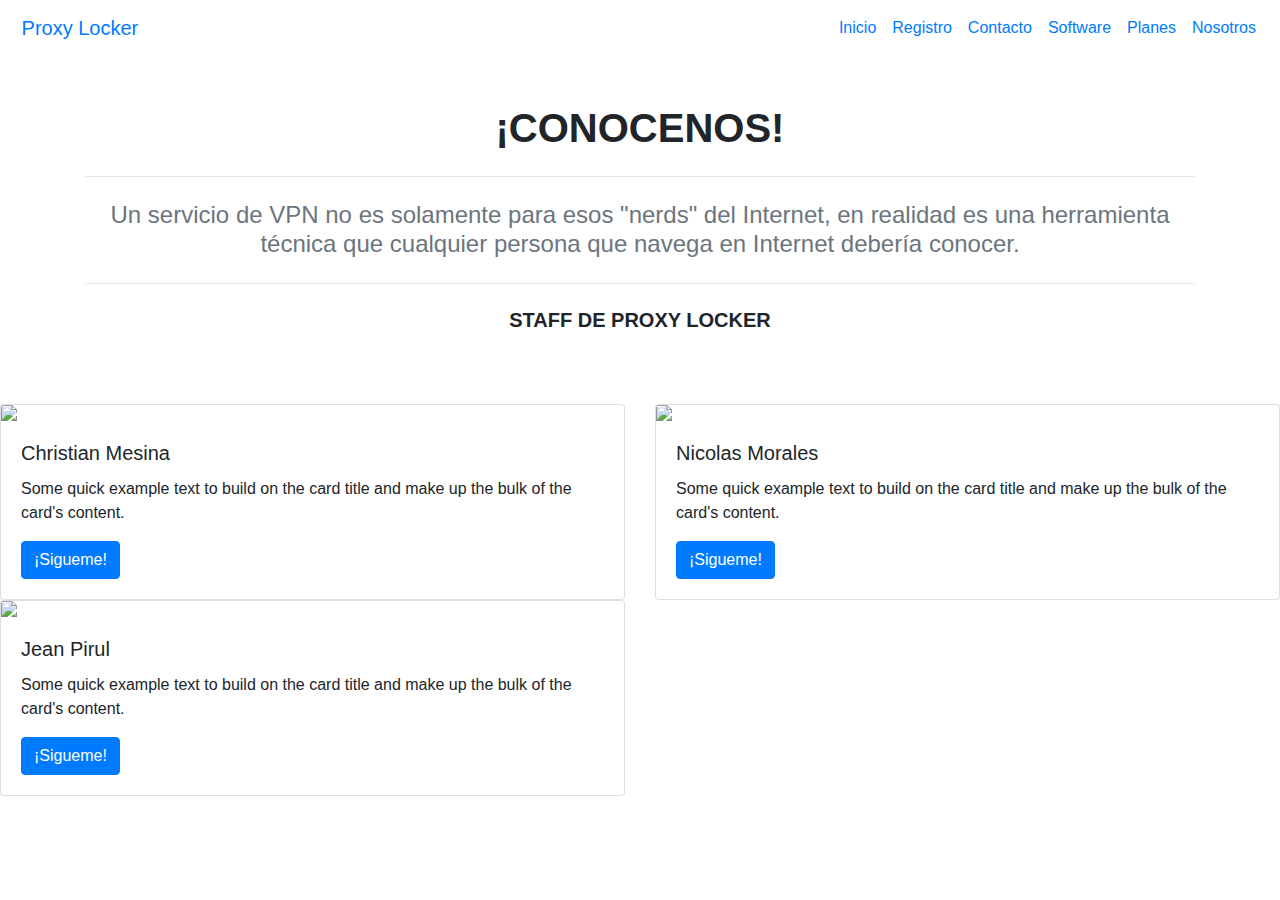
==== acerca_de.html @ 66f0f4df "update" ====
<!doctype html>
<html lang="es-cl">

<head>
  <!-- Required meta tags -->
  <meta charset="utf-8">
  <meta name="viewport" content="width=device-width, initial-scale=1, shrink-to-fit=no">
  <link rel="icon" href="https://img.icons8.com/ultraviolet/40/000000/vpn.png">
  <!-- Bootstrap CSS -->
  <link rel="stylesheet" href="https://stackpath.bootstrapcdn.com/bootstrap/4.5.2/css/bootstrap.min.css"
    integrity="sha384-JcKb8q3iqJ61gNV9KGb8thSsNjpSL0n8PARn9HuZOnIxN0hoP+VmmDGMN5t9UJ0Z" crossorigin="anonymous">

  <!-- CSS PROPIO-->

  <link rel="stylesheet" href="css/acerca_de.css">
  <script src="js/reloj.js"></script>
  <!-- nombre de la pagina-->
  <title>Proxy Lock</title>
</head>

<body onload="startTime()">
  <nav class="navbar navbar-expand-lg">
    <a class="navbar-brand" href="index.html">
      <img src="https://img.icons8.com/ios-filled/100/000000/vpn-status-bar-icon.png" width="30" alt="" class="invert"> Proxy Locker
    </a>
    <div id="clockdate">
      <div class="clockdate-wrapper">
        <div id="clock"></div>
        <div id="date"></div>
      </div>
    </div>
    <button class="navbar-toggler" type="button" data-toggle="collapse" data-target="#navbarNav"
      aria-controls="navbarNav" aria-expanded="false" aria-label="Toggle navigation">
      <span class="navbar-toggler-icon"></span>
    </button>
    <div class="collapse navbar-collapse" id="navbarNav">
      <ul class="navbar-nav ml-auto">
        <li class="nav-item active">
          <a class="nav-link" href="index.html">Inicio <span class="sr-only">(current)</span></a>
        </li>
        <li class="nav-item active">
          <a class="nav-link" href="registro.html">Registro</a>
        </li>
        <li class="nav-item">
          <a class="nav-link" href="contacto.html">Contacto</a>
        </li>
        <li class="nav-item">
          <a class="nav-link" href="software.html">Software</a>
        </li>
        <li class="nav-item">
          <a class="nav-link" href="planes.html">Planes</a>
        </li>
        <li class="nav-item">
          <a class="nav-link" href="acerca_de.html">Nosotros</a>
        </li>
      </ul>
    </div>
  </nav>

  <div class="container">
    <div class="row">
      <div class="col-md-12 mb-4 white-text text-center">
        <h1 class="h1-reponsive white-text text-uppercase font-weight-bold mb-0 pt-md-5 pt-5 "><strong>¡CONOCENOS!</strong></h1>
        <hr class="hr-light my-4 ">
        <h4 class="text-muted">Un servicio de VPN no es solamente para esos "nerds" del Internet, en realidad es una herramienta técnica que cualquier persona que navega en Internet debería conocer.</h4>
        <hr class="hr-light my-4 ">
        <h5 class="text-uppercase mb-4 white-text"><strong>STAFF DE PROXY LOCKER</strong></h5>
        <div class="btn-group">
        </div>
      </div>
    </div>
  </div>
    <div class="row">
      <div class="col-sm-6">
        <div class="card">
          <img class="card-img-top" src="https://i.imgur.com/MxdorEk.jpg?1">
          <div class="card-body">
            <h5 class="card-title">Christian Mesina</h5>
            <p class="card-text">Some quick example text to build on the card title and make up the bulk of the card's
              content.</p>
            <a href="#" class="btn btn-primary">¡Sigueme!</a>
          </div>
        </div>
      </div>
      <div class="col-sm-6">
        <div class="card">
          <img class="card-img-top" src="https://i.imgur.com/MxdorEk.jpg?1">
          <div class="card-body">
            <h5 class="card-title">Nicolas Morales</h5>
            <p class="card-text">Some quick example text to build on the card title and make up the bulk of the card's
              content.</p>
            <a href="#" class="btn btn-primary">¡Sigueme!</a>
          </div>
        </div>
      </div>
      <div class="col-sm-6 card3">
        <div class="card">
          <img class="card-img-top" src="https://i.imgur.com/MxdorEk.jpg?1">
          <div class="card-body">
            <h5 class="card-title">Jean Pirul</h5>
            <p class="card-text">Some quick example text to build on the card title and make up the bulk of the card's
              content.</p>
            <a href="#" class="btn btn-primary">¡Sigueme!</a>
          </div>
        </div>
      </div>
    </div>





    <!-- Footer -->
    <footer class="page-footer font-small">
      <div class="footer-copyright text-center py-3 text-white">© 2020 Copyright:
        <a href="index.html" class="text-white"> ProxyLocker.com</a>
      </div>
    </footer>
    <!-- Footer -->

    <!-- Optional JavaScript -->
    <script src="js/script.js"></script>
    <!-- jQuery first, then Popper.js, then Bootstrap JS -->
    <script src="https://code.jquery.com/jquery-3.5.1.slim.min.js"
      integrity="sha384-DfXdz2htPH0lsSSs5nCTpuj/zy4C+OGpamoFVy38MVBnE+IbbVYUew+OrCXaRkfj"
      crossorigin="anonymous"></script>
    <script src="https://cdn.jsdelivr.net/npm/popper.js@1.16.1/dist/umd/popper.min.js"
      integrity="sha384-9/reFTGAW83EW2RDu2S0VKaIzap3H66lZH81PoYlFhbGU+6BZp6G7niu735Sk7lN"
      crossorigin="anonymous"></script>
    <script src="https://stackpath.bootstrapcdn.com/bootstrap/4.5.2/js/bootstrap.min.js"
      integrity="sha384-B4gt1jrGC7Jh4AgTPSdUtOBvfO8shuf57BaghqFfPlYxofvL8/KUEfYiJOMMV+rV"
      crossorigin="anonymous"></script>

</body>

</html>
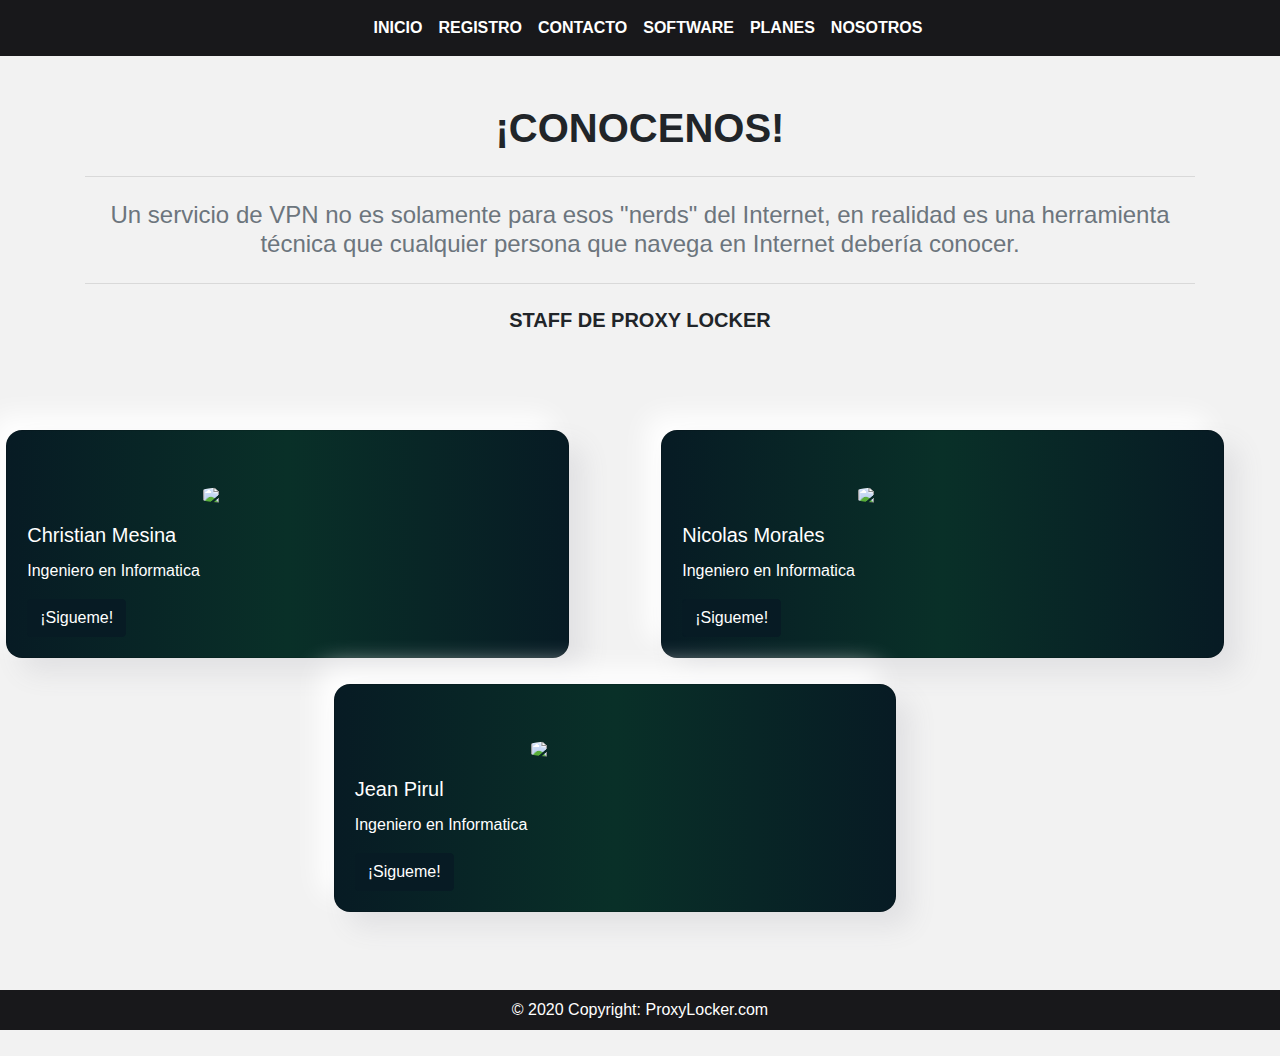
==== commit 2c132318: "Merge branch 'master' of https://github.com/iamchrm/proyecto-proxy" ====
--- a/acerca_de.html
+++ b/acerca_de.html
@@ -21,20 +21,14 @@
 <body onload="startTime()">
   <nav class="navbar navbar-expand-lg">
     <a class="navbar-brand" href="index.html">
-      <img src="https://img.icons8.com/ios-filled/100/000000/vpn-status-bar-icon.png" width="30" alt="" class="invert"> Proxy Locker
+      <img src="https://img.icons8.com/ios-filled/100/000000/vpn-status-bar-icon.png" width="30" alt="" class="invert">
     </a>
-    <div id="clockdate">
-      <div class="clockdate-wrapper">
-        <div id="clock"></div>
-        <div id="date"></div>
-      </div>
-    </div>
     <button class="navbar-toggler" type="button" data-toggle="collapse" data-target="#navbarNav"
       aria-controls="navbarNav" aria-expanded="false" aria-label="Toggle navigation">
       <span class="navbar-toggler-icon"></span>
     </button>
     <div class="collapse navbar-collapse" id="navbarNav">
-      <ul class="navbar-nav ml-auto">
+      <ul class="navbar-nav">
         <li class="nav-item active">
           <a class="nav-link" href="index.html">Inicio <span class="sr-only">(current)</span></a>
         </li>
@@ -56,7 +50,8 @@
       </ul>
     </div>
   </nav>
-
+  <!--IMPORTANTE!-->
+  <!-- EDITAR DESDE AQUÍ!! -->
   <div class="container">
     <div class="row">
       <div class="col-md-12 mb-4 white-text text-center">
@@ -76,8 +71,7 @@
           <img class="card-img-top" src="https://i.imgur.com/MxdorEk.jpg?1">
           <div class="card-body">
             <h5 class="card-title">Christian Mesina</h5>
-            <p class="card-text">Some quick example text to build on the card title and make up the bulk of the card's
-              content.</p>
+            <p class="card-text">Ingeniero en Informatica</p>
             <a href="#" class="btn btn-primary">¡Sigueme!</a>
           </div>
         </div>
@@ -87,8 +81,7 @@
           <img class="card-img-top" src="https://i.imgur.com/MxdorEk.jpg?1">
           <div class="card-body">
             <h5 class="card-title">Nicolas Morales</h5>
-            <p class="card-text">Some quick example text to build on the card title and make up the bulk of the card's
-              content.</p>
+            <p class="card-text">Ingeniero en Informatica</p>
             <a href="#" class="btn btn-primary">¡Sigueme!</a>
           </div>
         </div>
@@ -98,8 +91,7 @@
           <img class="card-img-top" src="https://i.imgur.com/MxdorEk.jpg?1">
           <div class="card-body">
             <h5 class="card-title">Jean Pirul</h5>
-            <p class="card-text">Some quick example text to build on the card title and make up the bulk of the card's
-              content.</p>
+            <p class="card-text">Ingeniero en Informatica</p>
             <a href="#" class="btn btn-primary">¡Sigueme!</a>
           </div>
         </div>
@@ -107,29 +99,38 @@
     </div>
 
 
+  
+ 
+  <!-- Footer -->
 
 
 
-    <!-- Footer -->
-    <footer class="page-footer font-small">
-      <div class="footer-copyright text-center py-3 text-white">© 2020 Copyright:
-        <a href="index.html" class="text-white"> ProxyLocker.com</a>
+
+  <footer class="page-footer">
+    <div class="footer-copyright text-center py-2 text-white">
+      <div id="clockdate">
+        <div class="clockdate-wrapper">
+          <div id="clock"></div>
+          <div id="date"></div>
+        </div>
       </div>
-    </footer>
-    <!-- Footer -->
+      © 2020 Copyright:
+      <a href="index.html" class="text-white"> ProxyLocker.com</a>
+    </div>
+  </footer>
 
-    <!-- Optional JavaScript -->
-    <script src="js/script.js"></script>
-    <!-- jQuery first, then Popper.js, then Bootstrap JS -->
-    <script src="https://code.jquery.com/jquery-3.5.1.slim.min.js"
-      integrity="sha384-DfXdz2htPH0lsSSs5nCTpuj/zy4C+OGpamoFVy38MVBnE+IbbVYUew+OrCXaRkfj"
-      crossorigin="anonymous"></script>
-    <script src="https://cdn.jsdelivr.net/npm/popper.js@1.16.1/dist/umd/popper.min.js"
-      integrity="sha384-9/reFTGAW83EW2RDu2S0VKaIzap3H66lZH81PoYlFhbGU+6BZp6G7niu735Sk7lN"
-      crossorigin="anonymous"></script>
-    <script src="https://stackpath.bootstrapcdn.com/bootstrap/4.5.2/js/bootstrap.min.js"
-      integrity="sha384-B4gt1jrGC7Jh4AgTPSdUtOBvfO8shuf57BaghqFfPlYxofvL8/KUEfYiJOMMV+rV"
-      crossorigin="anonymous"></script>
+  <!-- Optional JavaScript -->
+
+  <!-- jQuery first, then Popper.js, then Bootstrap JS -->
+  <script src="https://code.jquery.com/jquery-3.5.1.slim.min.js"
+    integrity="sha384-DfXdz2htPH0lsSSs5nCTpuj/zy4C+OGpamoFVy38MVBnE+IbbVYUew+OrCXaRkfj"
+    crossorigin="anonymous"></script>
+  <script src="https://cdn.jsdelivr.net/npm/popper.js@1.16.1/dist/umd/popper.min.js"
+    integrity="sha384-9/reFTGAW83EW2RDu2S0VKaIzap3H66lZH81PoYlFhbGU+6BZp6G7niu735Sk7lN"
+    crossorigin="anonymous"></script>
+  <script src="https://stackpath.bootstrapcdn.com/bootstrap/4.5.2/js/bootstrap.min.js"
+    integrity="sha384-B4gt1jrGC7Jh4AgTPSdUtOBvfO8shuf57BaghqFfPlYxofvL8/KUEfYiJOMMV+rV"
+    crossorigin="anonymous"></script>
 
 </body>
 
--- a/css/acerca_de.css
+++ b/css/acerca_de.css
@@ -0,0 +1,162 @@
+body {
+    background-color: #f2f2f2;
+    font-family: 'RobotoDraft', 'Roboto', sans-serif;
+    -webkit-font-smoothing: antialiased;
+}
+
+/*  aumento de tamaño del h5*/
+
+
+.navbar-expand-lg .navbar-collapse {
+    justify-content: center;
+    text-align: center;
+    
+}
+
+/*  RELOJ*/
+
+.clockdate-wrapper {
+    text-align:center;
+    
+}
+#clock{
+    
+    font-family: sans-serif;
+    font-size:23px;
+  
+    color:#fff;
+}
+#clock span {
+
+    font-size:23px;
+
+}
+#date {
+
+    font-size:10px;
+    font-family:arial,sans-serif;
+    color:#fff;
+}
+
+div.footer-copyright {
+    background-color: #18181b;
+}
+
+
+.navbar-toggler-icon {
+    background-image: url("data:image/svg+xml;charset=utf8,%3Csvg viewBox='0 0 32 32' xmlns='http://www.w3.org/2000/svg'%3E%3Cpath stroke='rgba(247,247,247)' stroke-width='2' stroke-linecap='round' stroke-miterlimit='10' d='M4 8h24M4 16h24M4 24h24'/%3E%3C/svg%3E");
+    background-repeat: no-repeat;
+    background-size: cover;
+    background-position: center center;
+}
+
+.navbar-toggler {
+    border-color: white;
+}
+
+a.nav-link {
+    color: white;
+    text-decoration: wavy;
+}
+
+a.navbar-brand {
+    color: white;
+}
+
+nav.navbar-expand-lg {
+    background-color: #18181b;
+    font-weight: 600;
+}
+
+div.card img {
+    width: 30%;
+    align-self: center;
+    margin-top: 10%;
+    border-radius: 20%;
+    display: -webkit-box;
+    display: -ms-flexbox;
+    display: flex;
+    -webkit-box-orient: vertical;
+    -webkit-box-direction: normal;
+    -ms-flex-direction: column;
+    flex-direction: column;
+    -webkit-transition: all 0.4s cubic-bezier(0.645, 0.045, 0.355, 1);
+    -o-transition: all 0.4s cubic-bezier(0.645, 0.045, 0.355, 1);
+    transition: all 0.4s cubic-bezier(0.645, 0.045, 0.355, 1);
+}
+
+.btn-primary, .btn-primary:active, .btn-primary:visited, .btn-primary:focus {
+    background-color: #071b24 !important;
+    border-color: #071b24 !important;
+}
+
+footer.page-footer {
+    padding-top: 2%;
+    padding-bottom: 2%;
+} 
+
+.navbar-expand-lg .navbar-collapse {
+    justify-content: center;
+    text-align: center;
+    text-transform: uppercase;
+}
+
+div.card {
+    background: #071b24;
+    /* fallback for old browsers */
+    background: -webkit-linear-gradient(to right, #071b24, #093028, #071b24);
+    /* Chrome 10-25, Safari 5.1-6 */
+    background: linear-gradient(to right, #071b24, #093028, #071b24);
+    /* W3C, IE 10+/ Edge, Firefox 16+, Chrome 26+, Opera 12+, Safari 7+ */
+    display: -webkit-box;
+    display: -ms-flexbox;
+    display: flex;
+    -webkit-box-orient: vertical;
+    -webkit-box-direction: normal;
+    -ms-flex-direction: column;
+    flex-direction: column;
+    -webkit-transition: all 0.4s cubic-bezier(0.645, 0.045, 0.355, 1);
+    -o-transition: all 0.4s cubic-bezier(0.645, 0.045, 0.355, 1);
+    transition: all 0.4s cubic-bezier(0.645, 0.045, 0.355, 1);
+    border-radius: 16px;
+    overflow: hidden;
+    -webkit-box-shadow: 15px 15px 27px #e1e1e3, -15px -15px 27px #ffffff;
+    box-shadow: 15px 15px 27px #e1e1e3, -15px -15px 27px #ffffff;
+    color: white;
+    width: 90%;
+    margin-left: 1%;
+
+    
+}
+
+.invert {
+    filter: invert(100%);
+}
+
+div.col-sm-6 {
+    margin-top: 2%;
+}
+div.col-sm-6.card3 {
+    margin-top: 2%;
+}
+
+@media (min-width: 100px) and (max-width: 575px) {
+    
+    div.card,
+    div.col-sm-6.card3 {
+        margin-top: 2%;
+        margin-bottom: 4%;
+        
+    }
+}
+
+@media (min-width: 576px) and (max-width: 1980px) {
+    
+    div.col-sm-6.card3 {
+        margin-top: 2%;
+        margin-bottom: 4%;
+        margin-left: 25%;
+        
+    }
+}
+
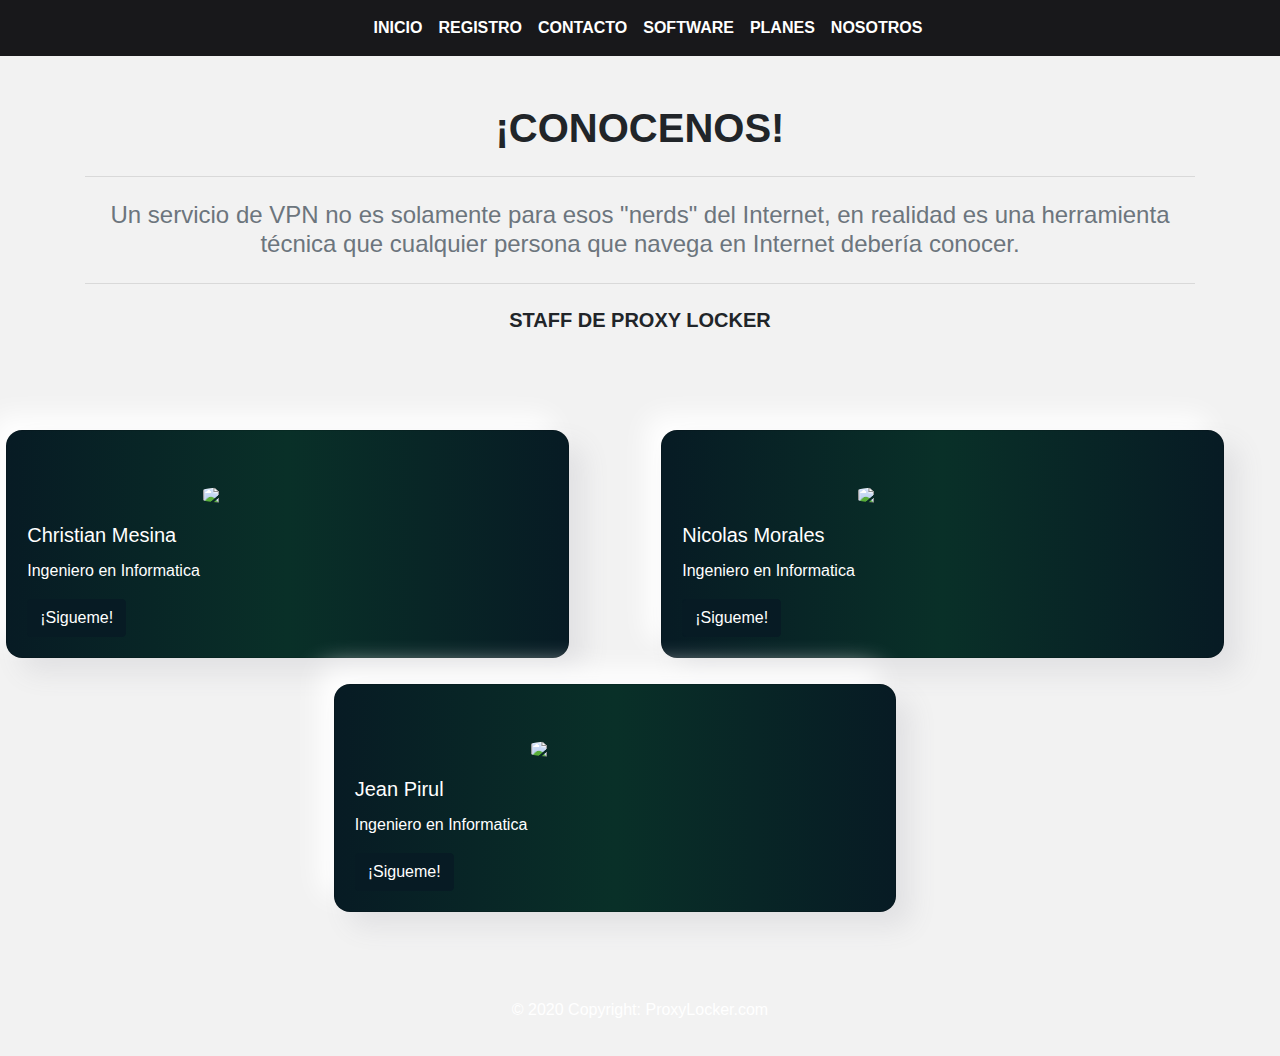
==== commit 1c780db2: "UPDATE" ====
--- a/acerca_de.html
+++ b/acerca_de.html
@@ -78,7 +78,7 @@
       </div>
       <div class="col-sm-6">
         <div class="card">
-          <img class="card-img-top" src="https://i.imgur.com/MxdorEk.jpg?1">
+          <img class="card-img-top" src="https://img.icons8.com/cotton/64/000000/user-male--v1.png">
           <div class="card-body">
             <h5 class="card-title">Nicolas Morales</h5>
             <p class="card-text">Ingeniero en Informatica</p>
@@ -88,7 +88,7 @@
       </div>
       <div class="col-sm-6 card3">
         <div class="card">
-          <img class="card-img-top" src="https://i.imgur.com/MxdorEk.jpg?1">
+          <img class="card-img-top" src="https://i.imgur.com/N9WLSvW.jpg">
           <div class="card-body">
             <h5 class="card-title">Jean Pirul</h5>
             <p class="card-text">Ingeniero en Informatica</p>
--- a/css/acerca_de.css
+++ b/css/acerca_de.css
@@ -1,52 +1,42 @@
 body {
-    background-color: #f2f2f2;
-    font-family: 'RobotoDraft', 'Roboto', sans-serif;
+    background-color      : #f2f2f2;
+    font-family           : 'RobotoDraft', 'Roboto', sans-serif;
     -webkit-font-smoothing: antialiased;
 }
 
 /*  aumento de tamaño del h5*/
 
-
 .navbar-expand-lg .navbar-collapse {
     justify-content: center;
-    text-align: center;
-    
+    text-align     : center;
 }
 
 /*  RELOJ*/
 
 .clockdate-wrapper {
-    text-align:center;
-    
-}
-#clock{
-    
-    font-family: sans-serif;
-    font-size:23px;
-  
-    color:#fff;
-}
-#clock span {
-
-    font-size:23px;
-
-}
-#date {
-
-    font-size:10px;
-    font-family:arial,sans-serif;
-    color:#fff;
+    text-align: center;
 }
 
-div.footer-copyright {
-    background-color: #18181b;
+#clock {
+    font-family: sans-serif;
+    font-size  : 23px;
+    color      : #fff;
 }
 
+#clock span {
+    font-size: 23px;
+}
+
+#date {
+    font-size  : 10px;
+    font-family: arial, sans-serif;
+    color      : #fff;
+}
 
 .navbar-toggler-icon {
-    background-image: url("data:image/svg+xml;charset=utf8,%3Csvg viewBox='0 0 32 32' xmlns='http://www.w3.org/2000/svg'%3E%3Cpath stroke='rgba(247,247,247)' stroke-width='2' stroke-linecap='round' stroke-miterlimit='10' d='M4 8h24M4 16h24M4 24h24'/%3E%3C/svg%3E");
-    background-repeat: no-repeat;
-    background-size: cover;
+    background-image   : url("data:image/svg+xml;charset=utf8,%3Csvg viewBox='0 0 32 32' xmlns='http://www.w3.org/2000/svg'%3E%3Cpath stroke='rgba(247,247,247)' stroke-width='2' stroke-linecap='round' stroke-miterlimit='10' d='M4 8h24M4 16h24M4 24h24'/%3E%3C/svg%3E");
+    background-repeat  : no-repeat;
+    background-size    : cover;
     background-position: center center;
 }
 
@@ -55,7 +45,7 @@
 }
 
 a.nav-link {
-    color: white;
+    color          : white;
     text-decoration: wavy;
 }
 
@@ -65,68 +55,69 @@
 
 nav.navbar-expand-lg {
     background-color: #18181b;
-    font-weight: 600;
+    font-weight     : 600;
 }
 
 div.card img {
-    width: 30%;
-    align-self: center;
-    margin-top: 10%;
-    border-radius: 20%;
-    display: -webkit-box;
-    display: -ms-flexbox;
-    display: flex;
-    -webkit-box-orient: vertical;
+    width                : 30%;
+    align-self           : center;
+    margin-top           : 10%;
+    border-radius        : 20%;
+    display              : -webkit-box;
+    display              : -ms-flexbox;
+    display              : flex;
+    -webkit-box-orient   : vertical;
     -webkit-box-direction: normal;
-    -ms-flex-direction: column;
-    flex-direction: column;
-    -webkit-transition: all 0.4s cubic-bezier(0.645, 0.045, 0.355, 1);
-    -o-transition: all 0.4s cubic-bezier(0.645, 0.045, 0.355, 1);
-    transition: all 0.4s cubic-bezier(0.645, 0.045, 0.355, 1);
+    -ms-flex-direction   : column;
+    flex-direction       : column;
+    -webkit-transition   : all 0.4s cubic-bezier(0.645, 0.045, 0.355, 1);
+    -o-transition        : all 0.4s cubic-bezier(0.645, 0.045, 0.355, 1);
+    transition           : all 0.4s cubic-bezier(0.645, 0.045, 0.355, 1);
 }
 
-.btn-primary, .btn-primary:active, .btn-primary:visited, .btn-primary:focus {
+.btn-primary,
+.btn-primary:active,
+.btn-primary:visited,
+.btn-primary:focus {
     background-color: #071b24 !important;
-    border-color: #071b24 !important;
+    border-color    : #071b24 !important;
 }
 
 footer.page-footer {
-    padding-top: 2%;
+    padding-top   : 2%;
     padding-bottom: 2%;
-} 
+}
 
 .navbar-expand-lg .navbar-collapse {
     justify-content: center;
-    text-align: center;
-    text-transform: uppercase;
+    text-align     : center;
+    text-transform : uppercase;
 }
 
 div.card {
-    background: #071b24;
+    background           : #071b24;
     /* fallback for old browsers */
-    background: -webkit-linear-gradient(to right, #071b24, #093028, #071b24);
+    background           : -webkit-linear-gradient(to right, #071b24, #093028, #071b24);
     /* Chrome 10-25, Safari 5.1-6 */
-    background: linear-gradient(to right, #071b24, #093028, #071b24);
+    background           : linear-gradient(to right, #071b24, #093028, #071b24);
     /* W3C, IE 10+/ Edge, Firefox 16+, Chrome 26+, Opera 12+, Safari 7+ */
-    display: -webkit-box;
-    display: -ms-flexbox;
-    display: flex;
-    -webkit-box-orient: vertical;
+    display              : -webkit-box;
+    display              : -ms-flexbox;
+    display              : flex;
+    -webkit-box-orient   : vertical;
     -webkit-box-direction: normal;
-    -ms-flex-direction: column;
-    flex-direction: column;
-    -webkit-transition: all 0.4s cubic-bezier(0.645, 0.045, 0.355, 1);
-    -o-transition: all 0.4s cubic-bezier(0.645, 0.045, 0.355, 1);
-    transition: all 0.4s cubic-bezier(0.645, 0.045, 0.355, 1);
-    border-radius: 16px;
-    overflow: hidden;
-    -webkit-box-shadow: 15px 15px 27px #e1e1e3, -15px -15px 27px #ffffff;
-    box-shadow: 15px 15px 27px #e1e1e3, -15px -15px 27px #ffffff;
-    color: white;
-    width: 90%;
-    margin-left: 1%;
-
-    
+    -ms-flex-direction   : column;
+    flex-direction       : column;
+    -webkit-transition   : all 0.4s cubic-bezier(0.645, 0.045, 0.355, 1);
+    -o-transition        : all 0.4s cubic-bezier(0.645, 0.045, 0.355, 1);
+    transition           : all 0.4s cubic-bezier(0.645, 0.045, 0.355, 1);
+    border-radius        : 16px;
+    overflow             : hidden;
+    -webkit-box-shadow   : 15px 15px 27px #e1e1e3, -15px -15px 27px #ffffff;
+    box-shadow           : 15px 15px 27px #e1e1e3, -15px -15px 27px #ffffff;
+    color                : white;
+    width                : 90%;
+    margin-left          : 1%;
 }
 
 .invert {
@@ -136,27 +127,24 @@
 div.col-sm-6 {
     margin-top: 2%;
 }
+
 div.col-sm-6.card3 {
     margin-top: 2%;
 }
 
 @media (min-width: 100px) and (max-width: 575px) {
-    
+
     div.card,
     div.col-sm-6.card3 {
-        margin-top: 2%;
+        margin-top   : 2%;
         margin-bottom: 4%;
-        
     }
 }
 
 @media (min-width: 576px) and (max-width: 1980px) {
-    
     div.col-sm-6.card3 {
-        margin-top: 2%;
+        margin-top   : 2%;
         margin-bottom: 4%;
-        margin-left: 25%;
-        
+        margin-left  : 25%;
     }
-}
-
+}